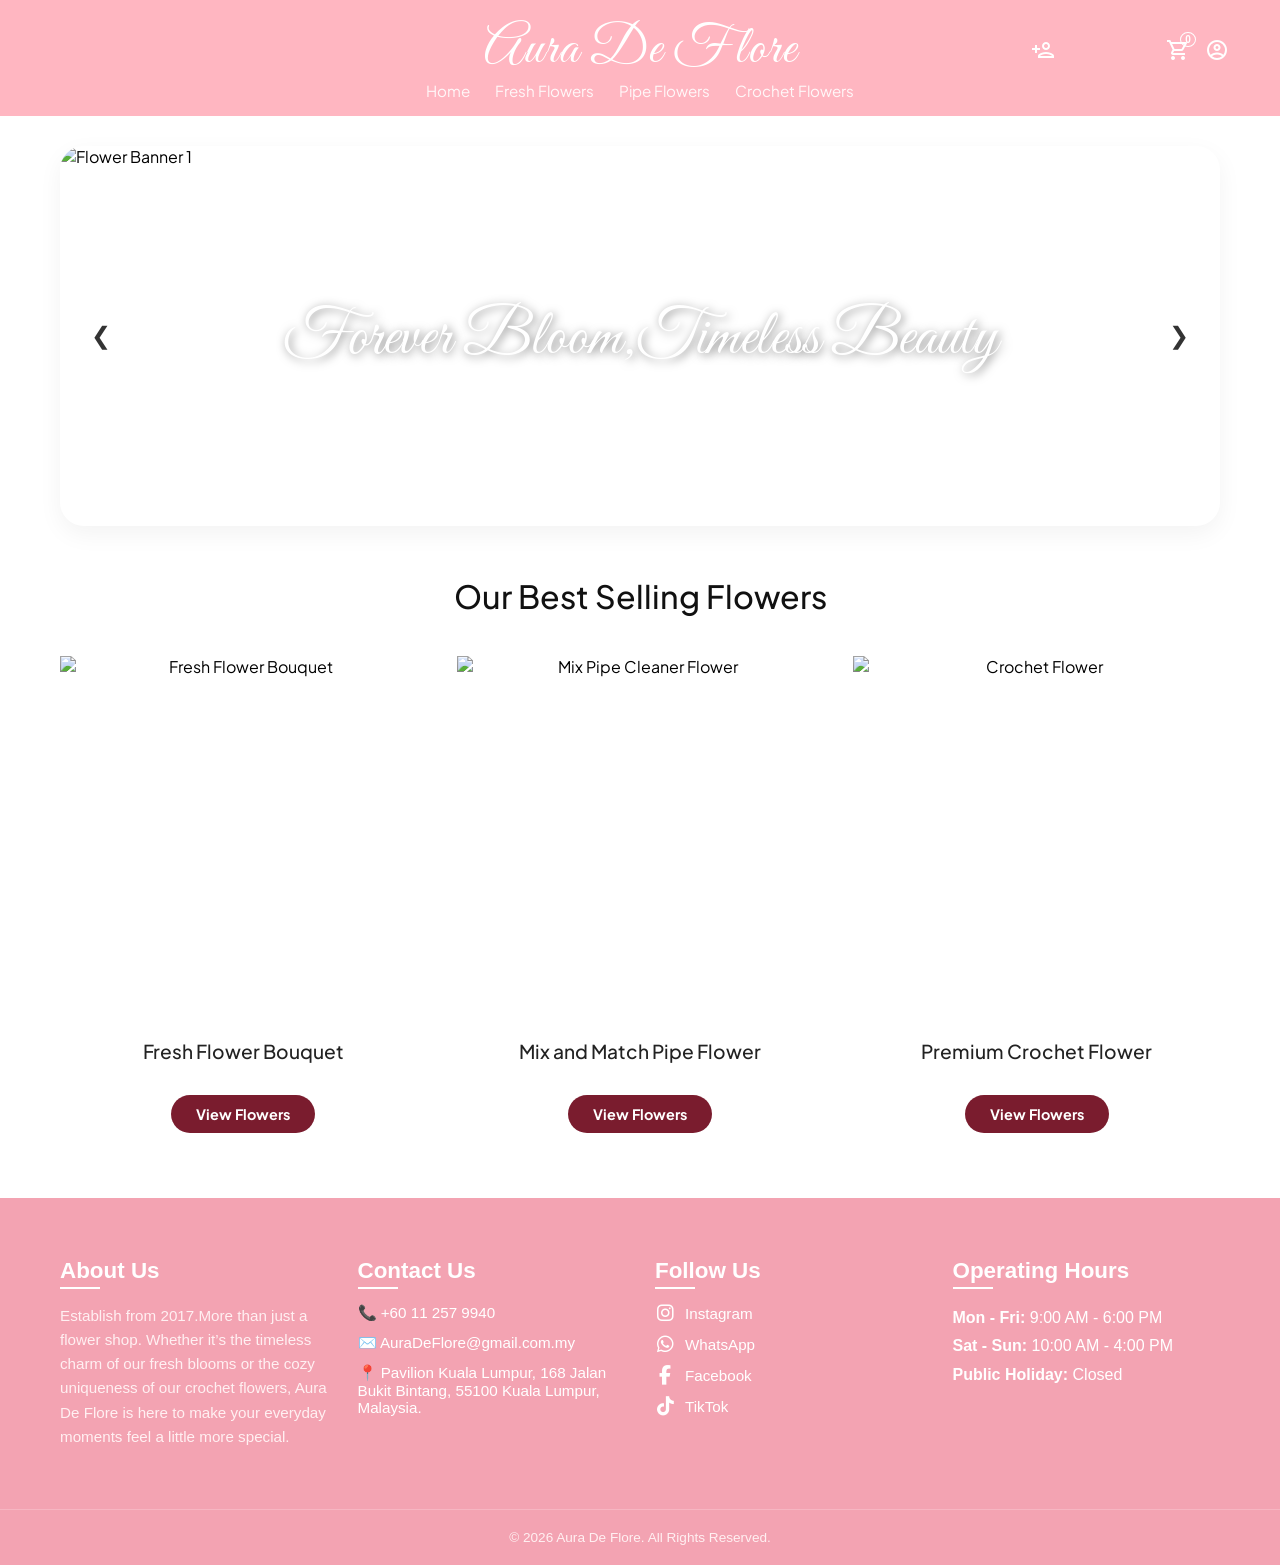
==== index.html @ 22af2b73 "Add files via upload" ====
<!DOCTYPE html>
<html lang="en">
<head>
    <meta charset="UTF-8">
    <meta name="viewport" content="width=device-width, initial-scale=1.0">
    <title>Aura De Flore - Homepage</title>
    
    
    <link href="https://fonts.googleapis.com/icon?family=Material+Icons+Outlined" rel="stylesheet">
    <link href="https://fonts.googleapis.com/css2?family=Plus+Jakarta+Sans:wght@300;400;500;600;700&family=Playfair+Display:wght@700&family=Great+Vibes&display=swap" rel="stylesheet">
    
    <link rel="stylesheet" href="style.css">
    
    
    
    <link rel="stylesheet" href="https://cdnjs.cloudflare.com/ajax/libs/font-awesome/6.4.0/css/all.min.css">

</head>
<body>

    
    <header class="klcg-header">
        
        
        <div class="header-top">
            
    
        <div class="header-top">
            
           
           
        </div>
            <div class="logo-text">Aura De Flore</div>
            
            <div class="header-icons">
                <button class="icon-btn">
                    <span class="material-icons-outlined">person_add_alt</span>
                </button>
                <button class="icon-btn">
                    <span class="material-icons-outlined">shopping_cart</span>
                    <span class="cart-badge">0</span>
                </button>
                <button class="icon-btn">
                    <span class="material-icons-outlined">account_circle</span>
                </button>
            </div>
        </div>

         <nav>
                <ul class="header-nav">
                    <li><a href="Homepage.html" class="nav-link">Home</a></li>
                    <li><a href="Freshflower.html" class="nav-link">Fresh Flowers</a></li>
                    <li><a href="Pipeflower.html" class="nav-link">Pipe Flowers</a></li>
                    <li><a href="Crochetflower.html" class="nav-link">Crochet Flowers</a></li>
                </ul>
            </nav>
        
       
    </header>


    <main class="banner-container">
        <div class="hero-slider">
            
            
            <div class="slider-wrapper">
                
                <div class="slide-item">
                    <img src="flowers.jpeg" alt="Flower Banner 1">
                </div>
    
                <div class="slide-item">
                    <img src="Pipe%20Cleaner%20Daisy%20Bouquet%20%F0%9F%8C%BC%F0%9F%A4%8D.jpeg" alt="Flower Banner 2">
                </div>
                
                <div class="slide-item">
                    <img src="crochet.jpeg" alt="Flower Banner 3">
                </div>
            </div>

            
            <button class="slider-btn prev-btn">&#10094;</button>
            <button class="slider-btn next-btn">&#10095;</button>

        </div>
        
    
<div class="slider-container">
    
    
    <div class="slider-overlay">
        <h2>Forever Bloom,Timeless Beauty</h2>
    </div>

    <div class="slider-slide">
    </div>
    
</div>
       
    </main>
    
    <section class="products-section">
        
        <h2 class="section-title">Our Best Selling Flowers</h2>

        <div class="products-grid">
            
            <!-- KAD 1: Fresh Flower Bouquet -->
<a href="Freshflower.html" class="product-card-link">
    <div class="product-card">
        <div class="product-image-box">
            <img src="tulip.jpeg" alt="Fresh Flower Bouquet">
        </div>
        <h3 class="product-title">Fresh Flower Bouquet</h3>
        <!-- Ini bukan tag <a> lagi, ini tag <span> yang menyamar jadi button maroon -->
        <span class="btn-maroon-fake">View Flowers</span>
    </div>
</a>

<!-- KAD 2: Mix and Match Pipe Cleaner -->
<a href="Pipeflower.html" class="product-card-link">
    <div class="product-card">
        <div class="product-image-box">
            <img src="pipe%20cleaner.jpeg" alt="Mix Pipe Cleaner Flower">
        </div>
        <h3 class="product-title">Mix and Match Pipe Flower</h3>
        <span class="btn-maroon-fake">View Flowers</span>
    </div>
</a>

<!-- KAD 3: Premium Crochet Flower -->
<a href="crochetflower.html" class="product-card-link">
    <div class="product-card">
        <div class="product-image-box">
            <img src="crochet.jpeg" alt="Crochet Flower">
        </div>
        <h3 class="product-title">Premium Crochet Flower</h3>
        <span class="btn-maroon-fake">View Flowers</span>
    </div>
</a>
        </div>
    </section>
    
    <script src="script.js"></script>
    
   
    
    <footer class="main-footer">
    <div class="footer-container">
        
        <div class="footer-column about-col">
            <h3>About Us</h3>
            <p>Establish from 2017.More than just a flower shop. Whether it’s the timeless charm of our fresh blooms or the cozy uniqueness of our crochet flowers, Aura De Flore is here to make your everyday moments feel a little more special.</p>
        </div>

        <div class="footer-column contact-col">
            <h3>Contact Us</h3>
            <p class="contact-item">📞 +60 11 257 9940</p>
            <p class="contact-item">✉️ AuraDeFlore@gmail.com.my</p>
            <p class="contact-item">📍 Pavilion Kuala Lumpur, 168 Jalan Bukit Bintang,
55100 Kuala Lumpur, Malaysia.</p>
        </div>

        <div class="footer-column social-col">
            <h3>Follow Us</h3>
           <div class="social-icons">
    <a href="https://instagram.com" target="_blank" class="social-btn">
        <i class="fab fa-instagram"></i> <span>Instagram</span>
    </a>
    <a href="https://wa.me/60123456789" target="_blank" class="social-btn">
        <i class="fab fa-whatsapp"></i> <span>WhatsApp</span>
    </a>
    <a href="https://facebook.com" target="_blank" class="social-btn">
        <i class="fab fa-facebook-f"></i> <span>Facebook</span>
    </a>
    <a href="https://tiktok.com" target="_blank" class="social-btn">
        <i class="fab fa-tiktok"></i> <span>TikTok</span>
    </a>
</div>
        </div>

        
       

<div class="footer-column hours-col">
    <h3>Operating Hours</h3>
    <ul style="list-style: none; padding: 0; margin: 0; color: white; line-height: 1.8;">
        <li><span style="font-weight: bold;">Mon - Fri:</span> 9:00 AM - 6:00 PM</li>
        <li><span style="font-weight: bold;">Sat - Sun:</span> 10:00 AM - 4:00 PM</li>
        <li><span style="font-weight: bold;">Public Holiday:</span> Closed</li>
    </ul>
</div>
    </div>

    <div class="footer-bottom">
        <p>&copy; 2026 Aura De Flore. All Rights Reserved.</p>
    </div>
</footer>
</body>
</html>
---- style.css ----
* {
    margin: 0;
    padding: 0;
    box-sizing: border-box;
}

body {
    font-family: 'Plus Jakarta Sans', sans-serif;
    background-color: #ffffff;
}


.klcg-header {
    background-color: lightpink; 
    color: #ffffff;
    padding: 20px 4% 15px 4%;
    width: 100%;
}


.header-top {
    display: flex;
    justify-content: space-between; 
    align-items: center;         
    position: relative;
    width: 100%;
    padding: 15px 4%;               
    box-sizing: border-box;
    
}

.menu-btn-left {
    
    position:static;
    background: none;
    border: none;
    color: #ffffff;         
    cursor: pointer;
    display: flex;
    align-items: center;
    z-index: 20;
    flex: 1;                        
    justify-content: flex-start;    
}



.logo-text {
    font-family: 'Great Vibes', cursive; 
    font-size: 3.4rem; 
    font-weight: normal;
    letter-spacing: 1px;
    text-align:center;
    
    
    position: absolute;
    left: 50%;
    top: 50%;
    transform: translate(-50%, -50%); 
    
    width: auto;
    white-space: nowrap;            
    z-index: 10;
    
}

.header-icons {
    position: absolute;
    right: 0;
    display: flex;
    gap: 15px;
    align-items: center;
    justify-content: flex-end;
}

.icon-btn {
    background: none;
    border: none;
    color: #ffffff;
    cursor: pointer;
    position: relative;
    display: flex;
    align-items: center;
    justify-content: center;
}

.cart-badge {
    position: absolute;
    top: -6px;
    right: -6px;
    background-color: transparent;
    border: 1px solid #ffffff;
    color: #ffffff;
    font-size: 10px;
    padding: 1px 4px;
    border-radius: 50%;
    font-weight: 600;
}

.header-nav {
    display: flex;
    justify-content: center;
    gap: 25px;
    list-style: none;
}

.nav-link {
    color: #ffffff;
    text-decoration: none;
    font-size: 0.95rem;
    font-weight: 400;
    opacity: 0.9;
    transition: opacity 0.2s;
}

.nav-link:hover {
    opacity: 1;
    text-decoration: underline;
}


.banner-container {
    max-width: 1200px;
    margin: 30px auto;
    padding: 0 20px;
}


.hero-slider {
    width: 100%;
    position: relative;
    border-radius: 24px; 
    overflow: hidden;    
    box-shadow: 0 8px 24px rgba(0,0,0,0.05);
}

.slider-wrapper {
    display: flex;
    width: 100%;
    transition: transform 0.5s ease-in-out; 
}

.slide-item {
    min-width: 100%; 
    box-sizing: border-box;
}

.slide-item img {
    width: 100%;
    height: 380px;     
    object-fit: cover; 
    display: block;
}

/* Style Butang Kiri & Kanan */
.slider-btn {
    position: absolute;
    top: 50%;
    transform: translateY(-50%);
    background: rgba(255, 255, 255, 0.6);
    color: #333;
    border: none;
    font-size: 1.5rem;
    padding: 12px 16px;
    cursor: pointer;
    border-radius: 50%;
    transition: background 0.2s;
    z-index: 10;
}

.slider-btn:hover {
    background: rgba(255, 255, 255, 0.9);
}

.prev-btn { left: 15px; }
.next-btn { right: 15px; }


@media (max-width: 768px) {
    .slide-item img { height: 220px; }
    .slider-btn { padding: 8px 12px; font-size: 1rem; }
}

@media (max-width: 768px) {
    .logo-text {
        font-size: 1.8rem;
    }
    .header-nav {
        gap: 12px;
        flex-wrap: wrap;
    }
    .nav-link {
        font-size: 0.85rem;
    }
    .hero-banner-box img {
        height: 250px; 
    }
}


.products-section {
    max-width: 1200px;
    margin: 50px auto;
    padding: 0 20px;
}

.section-title {
    text-align: center;
    font-size: 2rem;
    font-weight: 500;
    margin-bottom: 40px;
    color: #111111;
}


.products-grid {
    display: grid;
    grid-template-columns: repeat(3, 1fr); 
    gap: 30px; 
}

.product-card {
    display: flex;
    flex-direction: column;
}

.product-image-box {
    width: 100%;
    aspect-ratio: 1 / 1; 
    overflow: hidden;
    margin-bottom: 15px;
}

.product-image-box img {
    width: 100%;
    height: 100%;
    object-fit: cover;
    display: block;
    transition: transform 0.3s ease;
}

.product-card:hover .product-image-box img {
    transform: scale(1.03);
}

.product-title {
    font-size: 1.2rem;
    font-weight: 500;
    line-height: 1.4;
    margin-bottom: 15px;
    color: #222222;
}

.product-price {
    font-size: 1.1rem;
    font-weight: 400;
    color: #666666;
    margin-bottom: 8px;
}

.product-rating {
    display: flex;
    align-items: center;
    gap: 8px;
    font-size: 0.85rem;
}

.rating-emoji {
    letter-spacing: -2px;
}

.rating-count {
    color: #666666;
}


@media (max-width: 768px) {
    .products-grid { grid-template-columns: 1fr; }
}



.slider-container {
    position: relative; 
}

.slider-overlay {
    position: absolute;
    top: 40%;
    left: 50%;
    transform: translate(-50%, -284%); 
    
    width: 80%; 
    text-align: center;
    z-index: 10; 
    pointer-events: none; 
}


.slider-overlay h2 {
    font-family: 'Great Vibes', cursive; 
    font-size: 4rem; 
    color: #ffffff !important; 
    font-weight: normal;
    text-shadow: 2px 2px 10px rgba(0, 0, 0, 0.5); 
}



.main-footer {
    background-color: #f3a3b2; 
    color: #ffffff;
    padding: 40px 0 20px 0;
    font-family: 'Poppins', sans-serif;
    margin-top: 50px; 
    width: 100%;
}


.footer-container {
    display: flex;
    justify-content: space-between;
    max-width: 1200px;
    margin: 0 auto;
    padding: 0 5%;
    flex-wrap: wrap; 
    gap: 30px;
}


.footer-column {
    flex: 1;
    min-width: 250px; 
}

.footer-column h3 {
    font-size: 1.4rem;
    margin-bottom: 20px;
    position: relative;
    font-weight: 600;
}


.footer-column h3::after {
    content: '';
    position: absolute;
    left: 0;
    bottom: -5px;
    width: 40px;
    height: 2px;
    background-color: #ffffff;
}


.about-col p {
    font-size: 0.95rem;
    line-height: 1.6;
    color: #fff0f2; 
}


.contact-item {
    margin-bottom: 12px;
    font-size: 0.95rem;
}


.social-icons {
    display: flex;
    flex-direction: column; 
    gap: 12px;
}

.social-btn {
    color: #ffffff;
    text-decoration: none;
    font-size: 0.95rem;
    display: flex;
    align-items: center;
    gap: 10px;
    transition: all 0.3s ease;
}


.social-btn:hover {
    transform: translateX(5px);
    color: #fff0f2;
    opacity: 0.8;
}


.footer-bottom {
    text-align: center;
    border-top: 1px solid rgba(255, 255, 255, 0.2);
    margin-top: 40px;
    padding-top: 20px;
    font-size: 0.85rem;
    color: #fff0f2;
}
.social-btn i {
    font-size: 1.2rem; 
    width: 20px;       
    text-align: center;
}


a.product-link, 
a.product-link:visited {
    text-decoration: none !important;
    border-bottom: none !important;
    color: #333333 !important; 
}


a.product-link:active {
    text-decoration: none !important;
    border-bottom: none !important;
    color: #333333 !important;
}


a.product-link:hover {
    text-decoration: none !important;
    border-bottom: none !important;
}

/* Buang garisan bawah and kekalkan warna tulisan asal untuk link satu kotak */
.product-card-link {
    text-decoration: none !important;
    color: inherit !important;
    display: block;
}

/* Kotak kad produk bagi center */
.product-card {
    display: flex !important;
    flex-direction: column !important;
    align-items: center !important;
    text-align: center !important;
    padding-bottom: 15px;
}

/* Rupa butang maroon palsu yang nampak tulen */
.btn-maroon-fake {
    display: inline-block !important;
    background-color: #7A1C2E !important;
    color: white !important;
    padding: 10px 25px !important;
    margin-top: 15px !important;
    font-size: 0.9rem !important;
    font-weight: bold !important;
    border-radius: 25px !important;
    width: fit-content !important;
    transition: all 0.3s ease !important;
}

/* Kesan hover bila customer sentuh kotak kad */
.product-card-link:hover .btn-maroon-fake {
    background-color: #5C1321 !important;
    transform: scale(1.05) !important;
}

/* Crochet-specific styles (restored) */
.crochet-hero {
    max-width: 1200px;
    margin: 50px auto;
    padding: 60px 20px;
    text-align: center;
    background: linear-gradient(135deg, #fff5f9 0%, #ffe8f0 100%);
    border-radius: 28px;
    box-shadow: 0 16px 40px rgba(212, 91, 136, 0.1);
}

.hero-badge {
    display: inline-block;
    background-color: #ffd5e5;
    color: #b93968;
    padding: 10px 18px;
    border-radius: 999px;
    font-weight: 700;
    margin-bottom: 18px;
    font-size: 0.9rem;
}

.hero-title {
    font-family: 'Playfair Display', serif;
    font-size: 3rem;
    color: #3f1d37;
    margin-bottom: 18px;
    line-height: 1.1;
}

.hero-description {
    font-size: 1.1rem;
    color: #5f485a;
    max-width: 600px;
    margin: 0 auto;
    line-height: 1.8;
}

/* Pastikan class container footer kau ada flex biar dia bahagi 4 column rata */
.footer-container {
    display: flex;
    justify-content: space-between;
    align-items: flex-start;
    flex-wrap: wrap; /* Supaya kalau skrin kecik/tablet, dia auto turun bawah tak pecah */
    gap: 20px;
}

/* --- PAKSA FOOTER JADI 4 COLUMN SEBARIS --- */
footer .footer-container {
    display: flex !important;
    flex-direction: row !important;
    justify-content: space-between !important;
    align-items: flex-start !important;
    flex-wrap: wrap !important; /* Biar kalau skrin kecik dia auto adjust */
    gap: 30px !important;
    max-width: 1200px;
    margin: 0 auto;
    padding: 20px;
}

/* Set lebar setiap column biar saiz dia ngam-ngam belaka */
.footer-section {
    flex: 1 1 0 px !important;
    min-width: 200px !important; /* Jaga saiz minimum biar tak himpit */
    margin-bottom: 20px;
    box-sizing: border-box;
}

/* Hilangkan dot/bullet list dekat operating hours */
.footer-section.hours ul {
    list-style: none !important;
    padding: 0 !important;
    margin: 0 !important;
    line-height: 1.8;
    color: white;
}
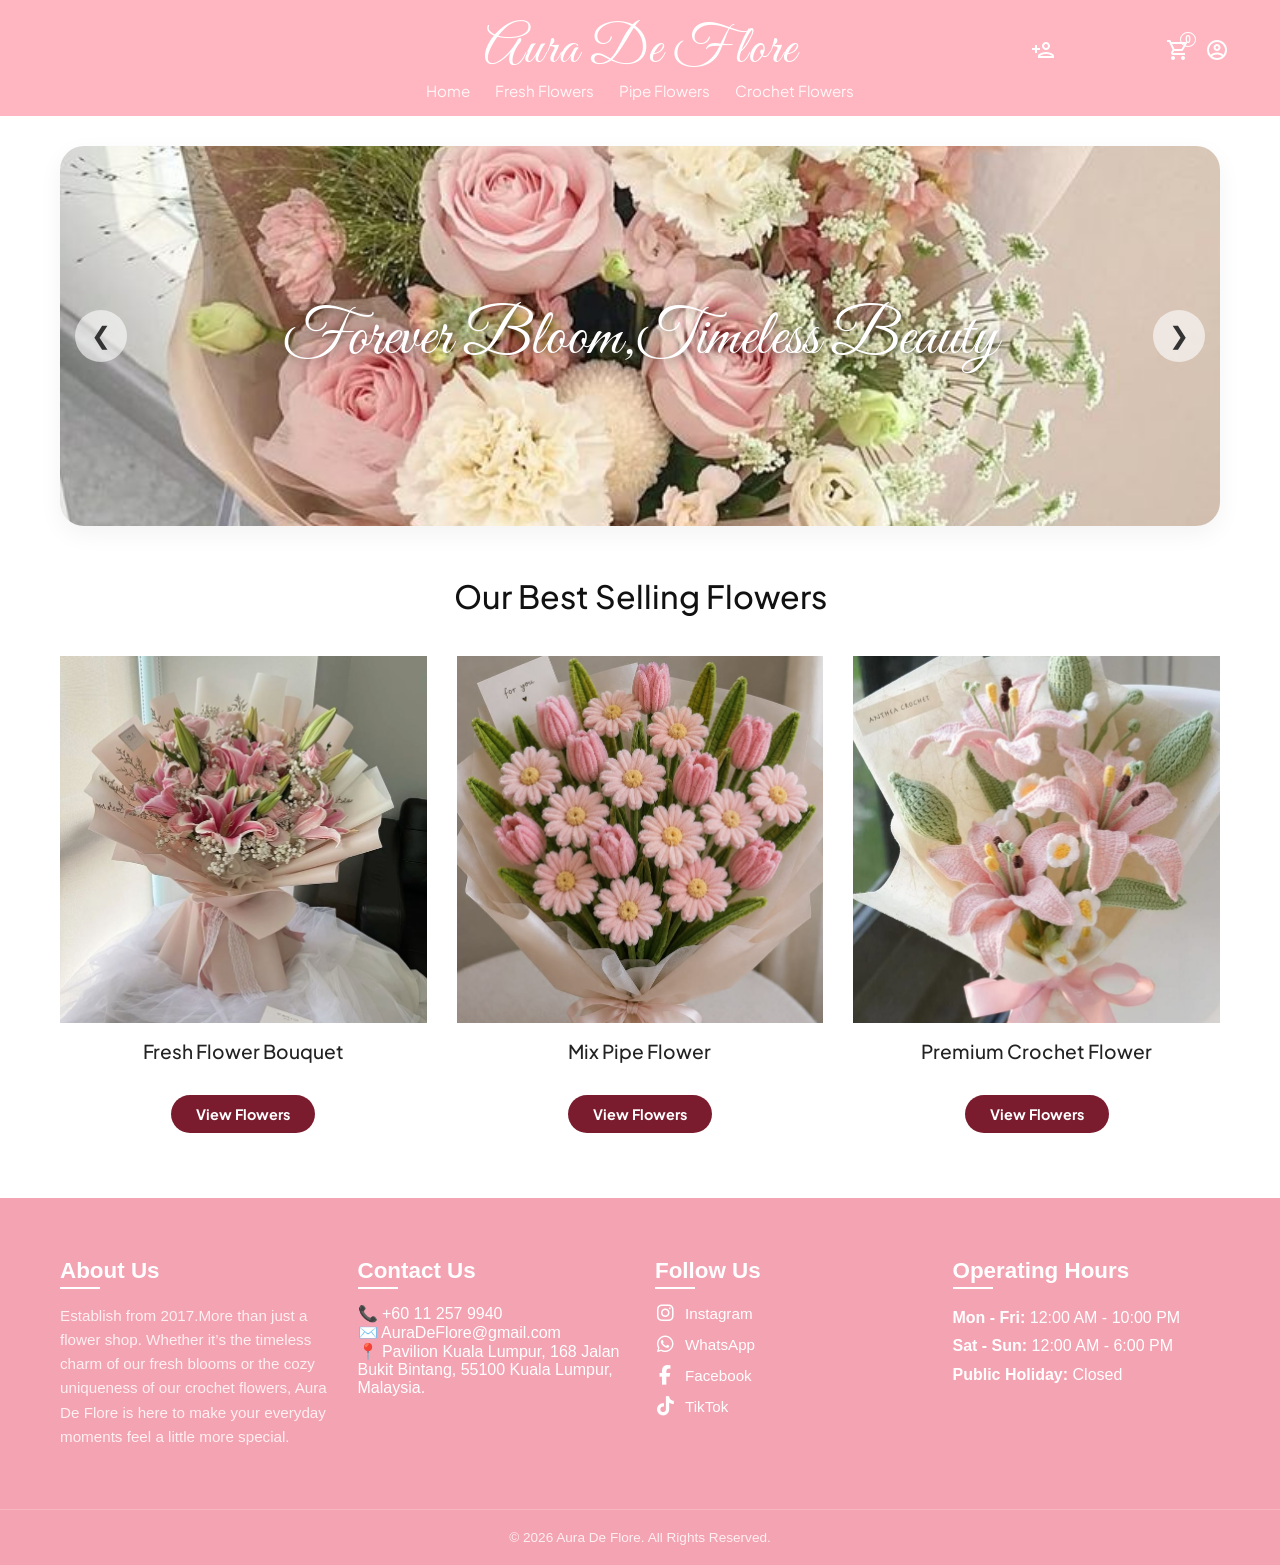
==== commit 3936cdd2: "Add files via upload" ====
--- a/index.html
+++ b/index.html
@@ -9,7 +9,9 @@
     <link href="https://fonts.googleapis.com/icon?family=Material+Icons+Outlined" rel="stylesheet">
     <link href="https://fonts.googleapis.com/css2?family=Plus+Jakarta+Sans:wght@300;400;500;600;700&family=Playfair+Display:wght@700&family=Great+Vibes&display=swap" rel="stylesheet">
     
-    <link rel="stylesheet" href="style.css">
+    <link rel="stylesheet" href="../css/style.css">
+    
+    <link rel="icon" type="image/png" href="../flower image/icon.jpeg">
     
     
     
@@ -33,14 +35,14 @@
             <div class="logo-text">Aura De Flore</div>
             
             <div class="header-icons">
-                <button class="icon-btn">
+                <button class="icon-btn" onclick="openRegister()">
                     <span class="material-icons-outlined">person_add_alt</span>
                 </button>
-                <button class="icon-btn">
+                <button class="icon-btn" onclick="openCart()">
                     <span class="material-icons-outlined">shopping_cart</span>
                     <span class="cart-badge">0</span>
                 </button>
-                <button class="icon-btn">
+                <button class="icon-btn" onclick="openLogin()">
                     <span class="material-icons-outlined">account_circle</span>
                 </button>
             </div>
@@ -48,7 +50,7 @@
 
          <nav>
                 <ul class="header-nav">
-                    <li><a href="Homepage.html" class="nav-link">Home</a></li>
+                    <li><a href="index.html" class="nav-link">Home</a></li>
                     <li><a href="Freshflower.html" class="nav-link">Fresh Flowers</a></li>
                     <li><a href="Pipeflower.html" class="nav-link">Pipe Flowers</a></li>
                     <li><a href="Crochetflower.html" class="nav-link">Crochet Flowers</a></li>
@@ -66,15 +68,15 @@
             <div class="slider-wrapper">
                 
                 <div class="slide-item">
-                    <img src="flowers.jpeg" alt="Flower Banner 1">
+                    <img src="../flower image/flowers.jpeg" alt="Flower Banner 1">
                 </div>
     
                 <div class="slide-item">
-                    <img src="Pipe%20Cleaner%20Daisy%20Bouquet%20%F0%9F%8C%BC%F0%9F%A4%8D.jpeg" alt="Flower Banner 2">
+                    <img src="../flower%20image/Pipe%20Cleaner%20Daisy%20Bouquet%20%F0%9F%8C%BC%F0%9F%A4%8D.jpeg" alt="Flower Banner 2">
                 </div>
                 
                 <div class="slide-item">
-                    <img src="crochet.jpeg" alt="Flower Banner 3">
+                    <img src="../flower image/crochet banner.jpeg" alt="Flower Banner 3">
                 </div>
             </div>
 
@@ -84,6 +86,11 @@
 
         </div>
         
+      
+   
+
+
+        
     
 <div class="slider-container">
     
@@ -105,34 +112,34 @@
 
         <div class="products-grid">
             
-            <!-- KAD 1: Fresh Flower Bouquet -->
+            
 <a href="Freshflower.html" class="product-card-link">
     <div class="product-card">
         <div class="product-image-box">
-            <img src="tulip.jpeg" alt="Fresh Flower Bouquet">
+            <img src="../flower image/tulip.jpeg" alt="Fresh Flower Bouquet">
         </div>
         <h3 class="product-title">Fresh Flower Bouquet</h3>
-        <!-- Ini bukan tag <a> lagi, ini tag <span> yang menyamar jadi button maroon -->
+        
         <span class="btn-maroon-fake">View Flowers</span>
     </div>
 </a>
 
-<!-- KAD 2: Mix and Match Pipe Cleaner -->
+
 <a href="Pipeflower.html" class="product-card-link">
     <div class="product-card">
         <div class="product-image-box">
-            <img src="pipe%20cleaner.jpeg" alt="Mix Pipe Cleaner Flower">
-        </div>
-        <h3 class="product-title">Mix and Match Pipe Flower</h3>
+            <img src="../flower image/pipe cleaner.jpeg" alt="Mix Pipe Cleaner Flower">
+        </div>
+        <h3 class="product-title">Mix Pipe Flower</h3>
         <span class="btn-maroon-fake">View Flowers</span>
     </div>
 </a>
 
-<!-- KAD 3: Premium Crochet Flower -->
+
 <a href="crochetflower.html" class="product-card-link">
     <div class="product-card">
         <div class="product-image-box">
-            <img src="crochet.jpeg" alt="Crochet Flower">
+            <img src="../flower image/crochet.jpeg" alt="Crochet Flower">
         </div>
         <h3 class="product-title">Premium Crochet Flower</h3>
         <span class="btn-maroon-fake">View Flowers</span>
@@ -141,7 +148,7 @@
         </div>
     </section>
     
-    <script src="script.js"></script>
+    <script src="../js/script.js"></script>
     
    
     
@@ -152,21 +159,28 @@
             <h3>About Us</h3>
             <p>Establish from 2017.More than just a flower shop. Whether it’s the timeless charm of our fresh blooms or the cozy uniqueness of our crochet flowers, Aura De Flore is here to make your everyday moments feel a little more special.</p>
         </div>
+        
 
         <div class="footer-column contact-col">
             <h3>Contact Us</h3>
-            <p class="contact-item">📞 +60 11 257 9940</p>
-            <p class="contact-item">✉️ AuraDeFlore@gmail.com.my</p>
-            <p class="contact-item">📍 Pavilion Kuala Lumpur, 168 Jalan Bukit Bintang,
-55100 Kuala Lumpur, Malaysia.</p>
-        </div>
+            
+            <p><a href="https://wa.me/60112579940" target="_blank">📞 +60 11 257 9940</a></p>
+            <p><a href="mailto:AuraDeFlore@gmail.com">✉️ AuraDeFlore@gmail.com</a></p>
+            <p>
+        <a href="https://www.google.com/maps/search/?api=1&query=Pavilion+Kuala+Lumpur+168+Jalan+Bukit+Bintang+55100+Kuala+Lumpur" target="_blank" class="footer-maps-link">
+         📍 Pavilion Kuala Lumpur, 168 Jalan Bukit Bintang, 55100 Kuala Lumpur, Malaysia.
+        </a>
+    </p>
+        </div>
+        
 
         <div class="footer-column social-col">
             <h3>Follow Us</h3>
-           <div class="social-icons">
-    <a href="https://instagram.com" target="_blank" class="social-btn">
-        <i class="fab fa-instagram"></i> <span>Instagram</span>
-    </a>
+            <div class="social-icons">
+        <a href="https://instagram.com" target="_blank" class="social-btn">
+            <i class="fab fa-instagram"></i> <span>Instagram</span>
+        </a>
+                
     <a href="https://wa.me/60123456789" target="_blank" class="social-btn">
         <i class="fab fa-whatsapp"></i> <span>WhatsApp</span>
     </a>
@@ -185,17 +199,133 @@
 <div class="footer-column hours-col">
     <h3>Operating Hours</h3>
     <ul style="list-style: none; padding: 0; margin: 0; color: white; line-height: 1.8;">
-        <li><span style="font-weight: bold;">Mon - Fri:</span> 9:00 AM - 6:00 PM</li>
-        <li><span style="font-weight: bold;">Sat - Sun:</span> 10:00 AM - 4:00 PM</li>
+        <li><span style="font-weight: bold;">Mon - Fri:</span> 12:00 AM - 10:00 PM</li>
+        <li><span style="font-weight: bold;">Sat - Sun:</span> 12:00 AM - 6:00 PM</li>
         <li><span style="font-weight: bold;">Public Holiday:</span> Closed</li>
     </ul>
 </div>
     </div>
 
+        
     <div class="footer-bottom">
         <p>&copy; 2026 Aura De Flore. All Rights Reserved.</p>
     </div>
 </footer>
+    
+    
+<div id="registerModal" class="cart-modal">
+    <div class="cart-modal-content">
+        <span class="close-modal" onclick="closeRegister()">&times;</span>
+        <h2 style="color: #7A1C2E; text-align: center; margin-bottom: 20px;">Join Aura Membership</h2>
+        <form  class="order-form-style" onsubmit="submitRegister(event)">
+            <label>Full Name:</label>
+            <input type="text" placeholder="Enter your name" required>
+            
+            <label>Email Address:</label>
+            <input type="email" placeholder="example@gmail.com" required>
+            
+            <label>Create Password:</label>
+            <input type="password" placeholder="Min 6 characters" required>
+            
+            <button type="submit" class="submit-order-btn">Sign Up</button>
+        </form>
+    </div>
+</div>
+
+
+<div id="loginModal" class="cart-modal">
+    <div class="cart-modal-content">
+        <span class="close-modal" onclick="closeLogin()">&times;</span>
+        <h2 style="color: #7A1C2E; text-align: center; margin-bottom: 20px;">Customer Login</h2>
+        <form class="order-form-style" onsubmit="submitLogin(event)">
+            <label>Email Address:</label>
+            <input type="email" placeholder="Enter your email" required>
+            
+            <label>Password:</label>
+            <input type="password" placeholder="Enter your password" required>
+            
+            <button type="submit" class="submit-order-btn">Login</button>
+        </form>
+    </div>
+</div>
+    
+<div id="cartModal" class="cart-modal">
+    <div class="cart-modal-content">
+        <span class="close-modal" onclick="closeCart()">&times;</span>
+        
+        <h2 style="color: #7A1C2E; text-align: center; margin-bottom: 20px;">Order Form</h2>
+        
+        <form id="orderForm" onsubmit="submitOrder(event)">
+            <label>Name:</label>
+            <input type="text" placeholder="Enter your name" required>
+
+            <label>Phone Number:</label>
+            <input type="tel" placeholder="e.g. 0123456789" required>
+
+            <label>Delivery Address:</label>
+            <textarea placeholder="Enter your full address" rows="3" required></textarea>
+
+            <label>Type of Flower:</label>
+            <select required>
+                <option value="" disabled selected>Select flower category</option>
+                <option value="Fresh Flowers">Fresh Flowers</option>
+                <option value="Pipe Cleaner Flowers">Pipe Cleaner Flowers</option>
+                <option value="Crochet Flowers">Crochet Flowers</option>
+            </select>
+
+            
+            <label>Bouquet Choice:</label>
+            <select required>
+                <option value="" disabled selected>Select your bouquet</option>
+                
+                <optgroup label="🌸 Fresh Flower Series">
+                    <option value="Pink Lilies">Pink Lilies</option>
+                    <option value="Roses and Spray roses">Roses and Spray roses</option>
+                    <option value="Lilac Dream">Lilac Dream</option>
+                    <option value="Cotton Candy Bouquet">Cotton Candy Bouquet</option>
+                    <option value="Sunflower">Sunflower</option>
+                    <option value="Daisy">Daisy</option>
+                    <option value="Red roses">Red roses</option>
+                    <option value="Pink Gracious">Pink Gracious</option>
+                    <option value="Tulips Bouquet">Tulips Bouquet</option>
+                </optgroup>
+                
+                <optgroup label="✨ Pipe Cleaner Series">
+                    <option value="Charming Blossom">Charming Blossom</option>
+                    <option value="Violet Twilight">Violet Twilight</option>
+                    <option value="Warm Latte">Warm Latte</option>
+                    <option value="Ocean Breeze">ocean Breeze</option>
+                    <option value="Sage Lemonade">Sage Lemonade</option>
+                    <option value="Sunny Sunshine">Sunny Sunshine</option>
+                    <option value="Sweet Royal">sweet Royal</option>
+                    <option value="Pumpkin Daisy">Pumpkin Daisy</option>
+                    <option value="Sweet candy">Sweet Candy</option>
+                </optgroup>
+                
+                <optgroup label="🧶 Crochet Flower Series">
+                    <option value="Sweet Pink Frangipani">Sweet Pink Frangipani</option>
+                    <option value="Berry Sweet Daisy">Berry Sweet Daisy</option>
+                    <option value="Purple Lily Elegance">Purple Lily Elegance</option>
+                    <option value="Dreamy Blue Bell">Dreamy Blue Bell</option>
+                    <option value="crimson sunshine">Crimson sunshine</option>
+                    <option value="Violet Symphony">Violet Symphony</option>
+                    <option value="Pastel Bellflower">Pastel Bellflower</option>
+                    <option value="Morning Rose">Morning Rose</option>
+                    <option value="Eternal red Roses">eternal Red roses</option>
+                    <option value="Pastel Tulip Paradise">Pastel Tulip Paradise</option>
+                    <option value="Bunny Peach Garden">Bunny Peach Garden</option>
+                    <option value="Latte Rose Aesthetic">Latte Rose Aesthetic</option>
+                </optgroup>
+            </select>
+
+            
+            <label>Delivery / Pickup Date:</label>
+            <input type="date" required id="orderDate">
+            <button type="submit" class="submit-order-btn">Submit Order</button>
+        </form>
+    </div>
+</div>
+    
 </body>
 </html>
 
--- a/css/style.css
+++ b/css/style.css
@@ -0,0 +1,809 @@
+
+* {
+    margin: 0;
+    padding: 0;
+    box-sizing: border-box;
+}
+
+body {
+    font-family: 'Plus Jakarta Sans', sans-serif;
+    background-color: #ffffff;
+}
+
+
+.klcg-header {
+    background-color: lightpink; 
+    color: #ffffff;
+    padding: 20px 4% 15px 4%;
+    width: 100%;
+}
+
+
+.header-top {
+    display: flex;
+    justify-content: space-between; 
+    align-items: center;         
+    position: relative;
+    width: 100%;
+    padding: 15px 4%;               
+    box-sizing: border-box;
+    
+}
+
+.menu-btn-left {
+    
+    position:static;
+    background: none;
+    border: none;
+    color: #ffffff;         
+    cursor: pointer;
+    display: flex;
+    align-items: center;
+    z-index: 20;
+    flex: 1;                        
+    justify-content: flex-start;    
+}
+
+
+
+.logo-text {
+    font-family: 'Great Vibes', cursive; 
+    font-size: 3.4rem; 
+    font-weight: normal;
+    letter-spacing: 1px;
+    text-align:center;
+    
+    
+    position: absolute;
+    left: 50%;
+    top: 50%;
+    transform: translate(-50%, -50%); 
+    
+    width: auto;
+    white-space: nowrap;            
+    z-index: 10;
+    
+}
+
+.header-icons {
+    position: absolute;
+    right: 0;
+    display: flex;
+    gap: 15px;
+    align-items: center;
+    justify-content: flex-end;
+}
+
+.icon-btn {
+    background: none;
+    border: none;
+    color: #ffffff;
+    cursor: pointer;
+    position: relative;
+    display: flex;
+    align-items: center;
+    justify-content: center;
+}
+
+.cart-badge {
+    position: absolute;
+    top: -6px;
+    right: -6px;
+    background-color: transparent;
+    border: 1px solid #ffffff;
+    color: #ffffff;
+    font-size: 10px;
+    padding: 1px 4px;
+    border-radius: 50%;
+    font-weight: 600;
+}
+
+.header-nav {
+    display: flex;
+    justify-content: center;
+    gap: 25px;
+    list-style: none;
+}
+
+.nav-link {
+    color: #ffffff;
+    text-decoration: none;
+    font-size: 0.95rem;
+    font-weight: 400;
+    opacity: 0.9;
+    transition: opacity 0.2s;
+}
+
+.nav-link:hover {
+    opacity: 1;
+    text-decoration: underline;
+}
+
+
+.banner-container {
+    max-width: 1200px;
+    margin: 30px auto;
+    padding: 0 20px;
+}
+
+
+.hero-slider {
+    width: 100%;
+    position: relative;
+    border-radius: 24px; 
+    overflow: hidden;    
+    box-shadow: 0 8px 24px rgba(0,0,0,0.05);
+}
+
+.slider-wrapper {
+    display: flex;
+    width: 100%;
+    transition: transform 0.5s ease-in-out; 
+}
+
+.slide-item {
+    min-width: 100%; 
+    box-sizing: border-box;
+}
+
+.slide-item img {
+    width: 100%;
+    height: 380px;     
+    object-fit: cover; 
+    display: block;
+}
+
+/* Style Butang Kiri & Kanan */
+.slider-btn {
+    position: absolute;
+    top: 50%;
+    transform: translateY(-50%);
+    background: rgba(255, 255, 255, 0.6);
+    color: #333;
+    border: none;
+    font-size: 1.5rem;
+    padding: 12px 16px;
+    cursor: pointer;
+    border-radius: 50%;
+    transition: background 0.2s;
+    z-index: 10;
+}
+
+.slider-btn:hover {
+    background: rgba(255, 255, 255, 0.9);
+}
+
+.prev-btn { left: 15px; }
+.next-btn { right: 15px; }
+
+
+@media (max-width: 768px) {
+    .slide-item img { height: 220px; }
+    .slider-btn { padding: 8px 12px; font-size: 1rem; }
+}
+
+@media (max-width: 768px) {
+    .logo-text {
+        font-size: 1.8rem;
+    }
+    .header-nav {
+        gap: 12px;
+        flex-wrap: wrap;
+    }
+    .nav-link {
+        font-size: 0.85rem;
+    }
+    .hero-banner-box img {
+        height: 250px; 
+    }
+}
+
+
+.products-section {
+    max-width: 1200px;
+    margin: 50px auto;
+    padding: 0 20px;
+}
+
+.section-title {
+    text-align: center;
+    font-size: 2rem;
+    font-weight: 500;
+    margin-bottom: 40px;
+    color: #111111;
+}
+
+
+.products-grid {
+    display: grid;
+    grid-template-columns: repeat(3, 1fr); 
+    gap: 30px; 
+}
+
+.product-card {
+    display: flex;
+    flex-direction: column;
+}
+
+.product-image-box {
+    width: 100%;
+    aspect-ratio: 1 / 1; 
+    overflow: hidden;
+    margin-bottom: 15px;
+}
+
+.product-image-box img {
+    width: 100%;
+    height: 100%;
+    object-fit: cover;
+    display: block;
+    transition: transform 0.3s ease;
+}
+
+.product-card:hover .product-image-box img {
+    transform: scale(1.03);
+}
+
+.product-title {
+    font-size: 1.2rem;
+    font-weight: 500;
+    line-height: 1.4;
+    margin-bottom: 15px;
+    color: #222222;
+}
+
+.product-price {
+    font-size: 1.1rem;
+    font-weight: 400;
+    color: #666666;
+    margin-bottom: 8px;
+}
+
+.product-rating {
+    display: flex;
+    align-items: center;
+    gap: 8px;
+    font-size: 0.85rem;
+}
+
+.rating-emoji {
+    letter-spacing: -2px;
+}
+
+.rating-count {
+    color: #666666;
+}
+
+
+@media (max-width: 768px) {
+    .products-grid { grid-template-columns: 1fr; }
+}
+
+
+
+.slider-container {
+    position: relative; 
+}
+
+.slider-overlay {
+    position: absolute;
+    top: 40%;
+    left: 50%;
+    transform: translate(-50%, -284%); 
+    
+    width: 80%; 
+    text-align: center;
+    z-index: 10; 
+    pointer-events: none; 
+}
+
+
+.slider-overlay h2 {
+    font-family: 'Great Vibes', cursive; 
+    font-size: 4rem; 
+    color: #ffffff !important; 
+    font-weight: normal;
+    text-shadow: 2px 2px 10px rgba(0, 0, 0, 0.5); 
+}
+
+
+
+.main-footer {
+    background-color: #f3a3b2; 
+    color: #ffffff;
+    padding: 40px 0 20px 0;
+    font-family: 'Poppins', sans-serif;
+    margin-top: 50px; 
+    width: 100%;
+}
+
+
+.footer-container {
+    display: flex;
+    justify-content: space-between;
+    max-width: 1200px;
+    margin: 0 auto;
+    padding: 0 5%;
+    flex-wrap: wrap; 
+    gap: 30px;
+}
+
+
+.footer-column {
+    flex: 1;
+    min-width: 250px; 
+}
+
+.footer-column h3 {
+    font-size: 1.4rem;
+    margin-bottom: 20px;
+    position: relative;
+    font-weight: 600;
+}
+
+
+.footer-column h3::after {
+    content: '';
+    position: absolute;
+    left: 0;
+    bottom: -5px;
+    width: 40px;
+    height: 2px;
+    background-color: #ffffff;
+}
+
+
+.about-col p {
+    font-size: 0.95rem;
+    line-height: 1.6;
+    color: #fff0f2; 
+}
+
+
+.contact-item {
+    margin-bottom: 12px;
+    font-size: 0.95rem;
+}
+
+
+.social-icons {
+    display: flex;
+    flex-direction: column; 
+    gap: 12px;
+}
+
+a {
+    color: white; 
+    text-decoration: none; 
+}
+
+
+a:hover {
+    text-decoration: underline; 
+}
+
+.social-btn {
+    color: #ffffff;
+    text-decoration: none;
+    font-size: 0.95rem;
+    display: flex;
+    align-items: center;
+    gap: 10px;
+    transition: all 0.3s ease;
+}
+
+
+.social-btn:hover {
+    transform: translateX(5px);
+    color: #fff0f2;
+    opacity: 0.8;
+}
+
+
+.footer-bottom {
+    text-align: center;
+    border-top: 1px solid rgba(255, 255, 255, 0.2);
+    margin-top: 40px;
+    padding-top: 20px;
+    font-size: 0.85rem;
+    color: #fff0f2;
+}
+.social-btn i {
+    font-size: 1.2rem; 
+    width: 20px;       
+    text-align: center;
+}
+
+
+a.product-link, 
+a.product-link:visited {
+    text-decoration: none !important;
+    border-bottom: none !important;
+    color: #333333 !important; 
+}
+
+
+a.product-link:active {
+    text-decoration: none !important;
+    border-bottom: none !important;
+    color: #333333 !important;
+}
+
+
+a.product-link:hover {
+    text-decoration: none !important;
+    border-bottom: none !important;
+}
+
+
+.product-card-link {
+    text-decoration: none !important;
+    color: inherit !important;
+    display: block;
+}
+
+
+.product-card {
+    display: flex !important;
+    flex-direction: column !important;
+    align-items: center !important;
+    text-align: center !important;
+    padding-bottom: 15px;
+}
+
+
+.btn-maroon-fake {
+    display: inline-block !important;
+    background-color: #7A1C2E !important;
+    color: white !important;
+    padding: 10px 25px !important;
+    margin-top: 15px !important;
+    font-size: 0.9rem !important;
+    font-weight: bold !important;
+    border-radius: 25px !important;
+    width: fit-content !important;
+    transition: all 0.3s ease !important;
+}
+
+/* Kesan hover bila customer sentuh kotak kad */
+.product-card-link:hover .btn-maroon-fake {
+    background-color: #5C1321 !important;
+    transform: scale(1.05) !important;
+}
+
+/* Crochet-specific styles (restored) */
+.crochet-hero {
+    max-width: 1200px;
+    margin: 50px auto;
+    padding: 60px 20px;
+    text-align: center;
+    background: linear-gradient(135deg, #fff5f9 0%, #ffe8f0 100%);
+    border-radius: 28px;
+    box-shadow: 0 16px 40px rgba(212, 91, 136, 0.1);
+}
+
+.hero-badge {
+    display: inline-block;
+    background-color: #ffd5e5;
+    color: #b93968;
+    padding: 10px 18px;
+    border-radius: 999px;
+    font-weight: 700;
+    margin-bottom: 18px;
+    font-size: 0.9rem;
+}
+
+.hero-title {
+    font-family: 'Playfair Display', serif;
+    font-size: 3rem;
+    color: #3f1d37;
+    margin-bottom: 18px;
+    line-height: 1.1;
+}
+
+.hero-description {
+    font-size: 1.1rem;
+    color: #5f485a;
+    max-width: 600px;
+    margin: 0 auto;
+    line-height: 1.8;
+}
+
+
+.footer-container {
+    display: flex;
+    justify-content: space-between;
+    align-items: flex-start;
+    flex-wrap: wrap; 
+    gap: 20px;
+}
+
+
+footer .footer-container {
+    display: flex !important;
+    flex-direction: row !important;
+    justify-content: space-between !important;
+    align-items: flex-start !important;
+    flex-wrap: wrap !important; 
+    gap: 30px !important;
+    max-width: 1200px;
+    margin: 0 auto;
+    padding: 20px;
+}
+
+
+.footer-section {
+    flex: 1 1 0 px !important;
+    min-width: 200px !important; 
+    margin-bottom: 20px;
+    box-sizing: border-box;
+}
+
+
+.footer-section.hours ul {
+    list-style: none !important;
+    padding: 0 !important;
+    margin: 0 !important;
+    line-height: 1.8;
+    color: white;
+}
+
+
+.footer-maps-link {
+    color: white !important;          
+    text-decoration: none !important; 
+    transition: opacity 0.2s ease;
+    display: inline-block;
+}
+
+
+.footer-maps-link:hover {
+    text-decoration: underline !important; 
+ 
+    opacity: 0.8;                        
+}
+
+
+.cart-modal {
+    display:none;
+    position: fixed;
+    z-index: 9999; 
+    left: 0;
+    top: 0;
+    width: 100%;
+    height: 100%;
+    background-color: rgba(0, 0, 0, 0.5); 
+}
+
+
+.cart-modal-content {
+    background-color: #fff0f3; 
+    margin: 2% auto;
+    padding:  20px 25px;
+    border: 3px solid #7A1C2E;
+    width: 90%;
+    max-width: 450px;
+    border-radius: 15px;
+    position: relative;
+    box-shadow: 0px 5px 15px rgba(0,0,0,0.2);
+    max-height: 85vh;
+    overflow-y:auto;
+}
+
+
+.close-modal {
+    position: absolute;
+    right: 20px;
+    top: 15px;
+    color: #7A1C2E;
+    font-size: 28px;
+    font-weight: bold;
+    cursor: pointer;
+}
+
+
+#orderForm label {
+    display: block;
+    margin-top: 12px;
+    font-weight: bold;
+    color: #7A1C2E;
+    font-size: 0.95rem;
+}
+
+#orderForm input, #orderForm textarea, #orderForm select {
+    width: 100%;
+    padding: 10px;
+    margin-top: 5px;
+    border: 1px solid #7A1C2E;
+    border-radius: 8px;
+    box-sizing: border-box;
+    background-color: white;
+}
+
+
+.submit-order-btn {
+    background-color: #7A1C2E;
+    color: white;
+    width: 100%;
+    padding: 12px;
+    border: none;
+    border-radius: 25px;
+    font-size: 1rem;
+    font-weight: bold;
+    margin-top: 20px;
+    cursor: pointer;
+    transition: background 0.2s;
+}
+
+.submit-order-btn:hover {
+    background-color: #a8324a;
+}
+
+
+input[type="date"]::-webkit-calendar-picker-indicator {
+    background-color: #fff0f3;
+    padding: 5px;
+    cursor: pointer;
+    border-radius: 5px;
+    filter: invert(18%) sepia(54%) saturate(3474%) hue-rotate(334deg) brightness(81%) contrast(92%); /* Tukar warna ikon jadi maroon */
+}
+
+.about-crochet {
+    max-width: 1200px;
+    margin: 60px auto;
+    padding: 0 20px;
+}
+
+.about-crochet h2 {
+    font-size: 2.2rem;
+    text-align: center;
+    margin-bottom: 50px;
+    color: #3f1d37;
+    font-family: 'Playfair Display', serif;
+}
+
+.about-grid {
+    display: grid;
+    grid-template-columns: repeat(3, 1fr);
+    gap: 30px;
+}
+
+.about-item {
+    background-color: #fff7fb;
+    padding: 40px;
+    border-radius: 24px;
+    text-align: center;
+    box-shadow: 0 12px 28px rgba(212, 91, 136, 0.08);
+    transition: transform 0.3s ease;
+}
+
+.about-item:hover {
+    transform: translateY(-6px);
+}
+
+.about-item h3 {
+    font-size: 1.4rem;
+    color: #842f57;
+    margin-bottom: 16px;
+}
+
+.about-item p {
+    color: #5f485a;
+    line-height: 1.8;
+    font-size: 0.95rem;
+}
+
+
+.order-form-style {
+    display: flex;
+    flex-direction: column;
+    gap: 10px; 
+}
+
+.order-form-style label {
+    display: block;
+    text-align: left;
+    color: #7A1C2E;
+    font-weight: bold;
+    margin-top: 10px;
+}
+
+.order-form-style input, 
+.order-form-style select {
+    width: 100%;
+    padding: 10px;
+    border: 1px solid #7A1C2E;
+    border-radius: 8px;
+    box-sizing: border-box; 
+}
+
+/* === KOD RESPONSIVE UNTUK POV PHONE (SCREEN BAWAH 768px) === */
+@media (max-width: 768px) {
+    
+    /* 1. Susun semula header biar ada ruang */
+    header {
+        flex-direction: column; /* Paksa logo duduk atas, icon duduk bawah atau sebaliknya */
+        gap: 10px;
+        padding: 15px 10px;
+    }
+
+    /* 2. Kecilkan saiz tulisan Logo Aura De Flore biar tak makan space */
+    header h1, .logo { 
+        font-size: 1.8rem !important; 
+        text-align: center;
+        width: 100%;
+    }
+
+    /* 3. Atur kedudukan container icon supaya maintain sebaris and tak bertindih */
+    .header-icons, .icon-container {
+        display: flex;
+        justify-content: center;
+        gap: 15px;
+        width: 100%;
+    }
+
+    /* 4. Kecilkan sikit tulisan menu navigation */
+    nav a {
+        font-size: 0.85rem !important;
+        padding: 5px 8px;
+    }
+}
+
+/* === KOD RESPONSIVE BACKUP - RESET TOTAL FOR PHONE === */
+@media (max-width: 768px) {
+    
+    /* 1. Paksa header susun bertingkat (Logo atas, Icons bawah) */
+    header {
+        display: flex !important;
+        flex-direction: column !important;
+        align-items: center !important;
+        justify-content: center !important;
+        position: relative !important;
+        top: 0 !important;
+        left: 0 !important;
+        transform: none !important;
+        width: 100% !important;
+        padding: 15px 0 !important;
+        gap: 12px !important;
+    }
+
+    /* 2. Bebaskan tulisan logo daripada hancur bertindih */
+    header h1, .logo, header .logo-text { 
+        position: static !important;
+        font-size: 1.8rem !important; 
+        text-align: center !important;
+        margin: 0 auto !important;
+        width: auto !important;
+        transform: none !important;
+    }
+
+    /* 3. Paksa container icon duduk baris bawah and beratur sebaris */
+    header div, .header-icons, .icon-container, .right-menu {
+        position: static !important;
+        display: flex !important;
+        flex-direction: row !important; /* Kekal sebaris melintang */
+        justify-content: center !important;
+        align-items: center !important;
+        gap: 20px !important; /* Jarakkan sikit antara butang akaun, cart, login */
+        width: 100% !important;
+        margin: 0 auto !important;
+        transform: none !important;
+    }
+
+    /* 4. Pastikan menu navigasi bawah tak serabut */
+    nav {
+        display: flex !important;
+        flex-wrap: wrap !important;
+        justify-content: center !important;
+        gap: 8px !important;
+        padding: 10px 5px !important;
+    }
+
+    nav a {
+        font-size: 0.85rem !important;
+        padding: 4px 6px !important;
+        text-align:center;
+    }
+}
+
+
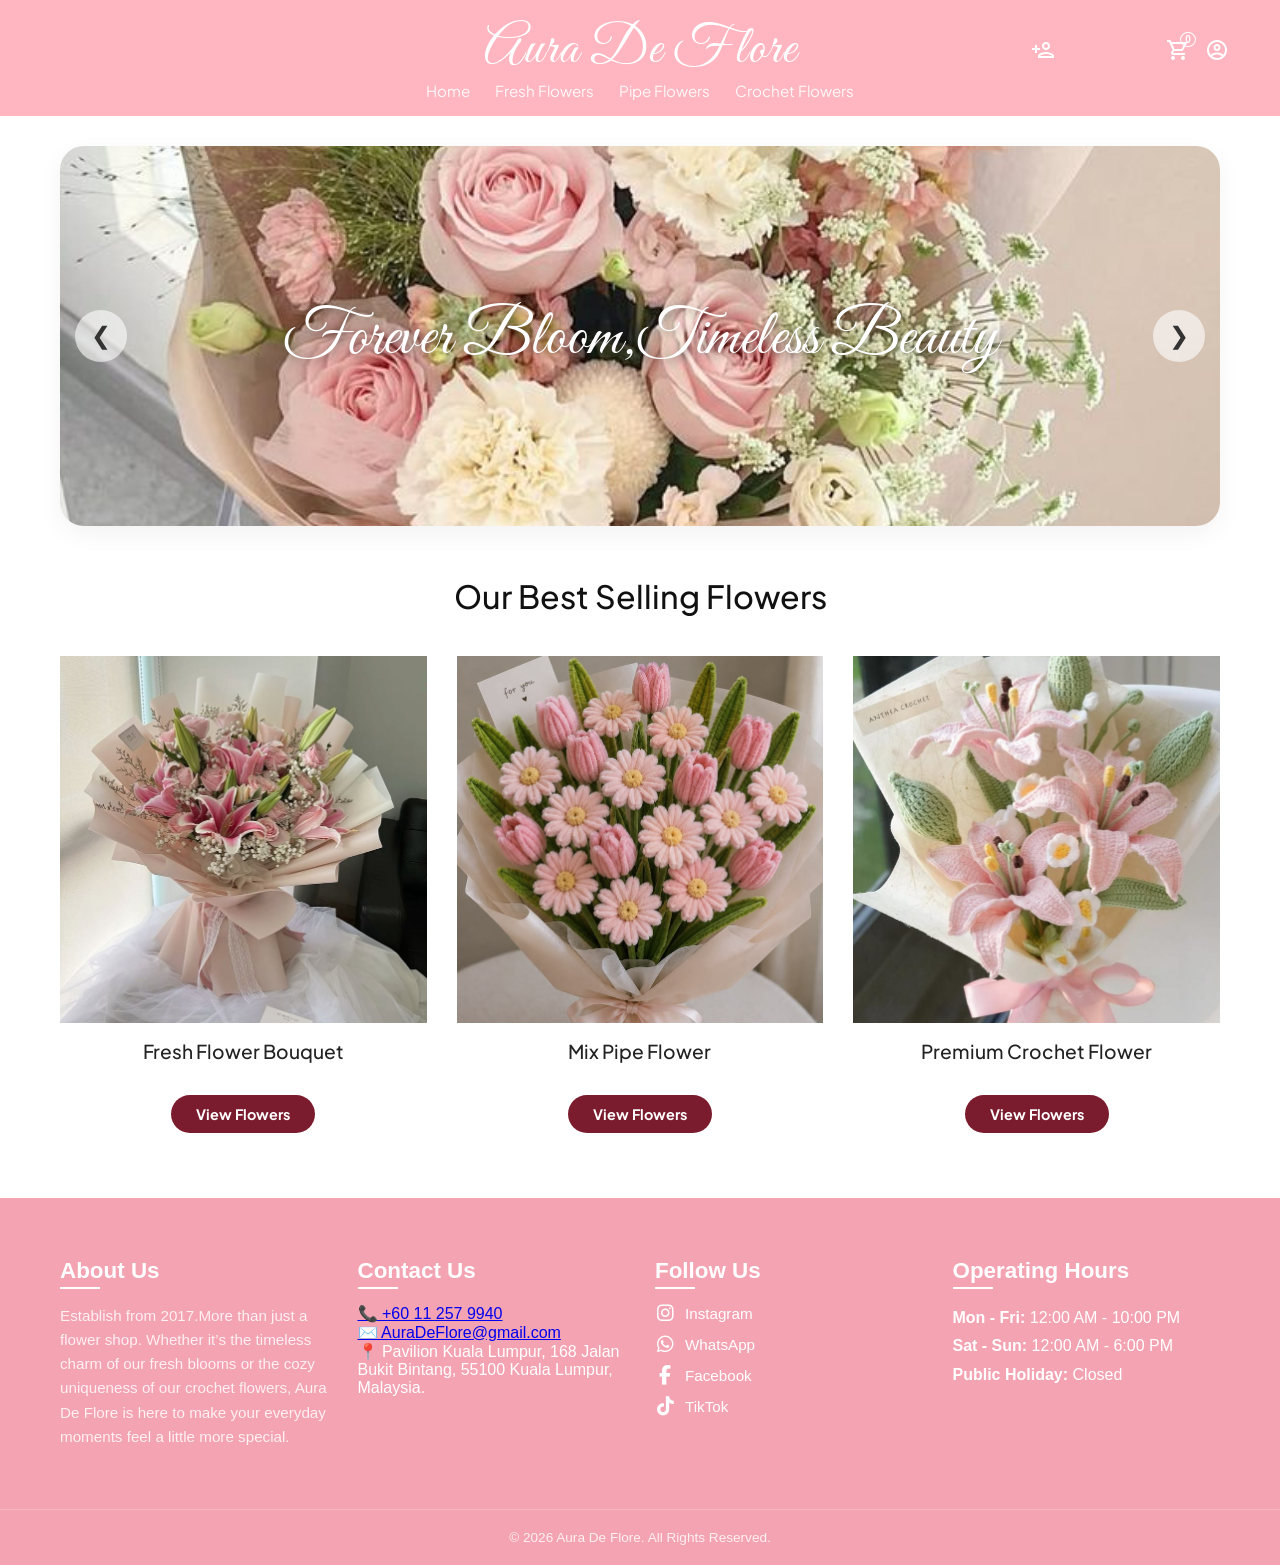
==== commit 00470bc3: "Add files via upload" ====
--- a/index.html
+++ b/index.html
@@ -9,9 +9,8 @@
     <link href="https://fonts.googleapis.com/icon?family=Material+Icons+Outlined" rel="stylesheet">
     <link href="https://fonts.googleapis.com/css2?family=Plus+Jakarta+Sans:wght@300;400;500;600;700&family=Playfair+Display:wght@700&family=Great+Vibes&display=swap" rel="stylesheet">
     
-    <link rel="stylesheet" href="../css/style.css">
-    
-    <link rel="icon" type="image/png" href="../flower image/icon.jpeg">
+    <link rel="stylesheet" href="style.css">
+    <link rel="icon" type="image/png" href="flower image/icon.jpeg">
     
     
     
@@ -68,15 +67,15 @@
             <div class="slider-wrapper">
                 
                 <div class="slide-item">
-                    <img src="../flower image/flowers.jpeg" alt="Flower Banner 1">
+                    <img src="flower image/flowers.jpeg" alt="Flower Banner 1">
                 </div>
     
                 <div class="slide-item">
-                    <img src="../flower%20image/Pipe%20Cleaner%20Daisy%20Bouquet%20%F0%9F%8C%BC%F0%9F%A4%8D.jpeg" alt="Flower Banner 2">
+                    <img src="flower%20image/Pipe%20Cleaner%20Daisy%20Bouquet%20%F0%9F%8C%BC%F0%9F%A4%8D.jpeg" alt="Flower Banner 2">
                 </div>
                 
                 <div class="slide-item">
-                    <img src="../flower image/crochet banner.jpeg" alt="Flower Banner 3">
+                    <img src="flower image/crochet banner.jpeg" alt="Flower Banner 3">
                 </div>
             </div>
 
@@ -116,7 +115,7 @@
 <a href="Freshflower.html" class="product-card-link">
     <div class="product-card">
         <div class="product-image-box">
-            <img src="../flower image/tulip.jpeg" alt="Fresh Flower Bouquet">
+            <img src="flower image/tulip.jpeg" alt="Fresh Flower Bouquet">
         </div>
         <h3 class="product-title">Fresh Flower Bouquet</h3>
         
@@ -128,7 +127,7 @@
 <a href="Pipeflower.html" class="product-card-link">
     <div class="product-card">
         <div class="product-image-box">
-            <img src="../flower image/pipe cleaner.jpeg" alt="Mix Pipe Cleaner Flower">
+            <img src="flower image/pipe cleaner.jpeg" alt="Mix Pipe Cleaner Flower">
         </div>
         <h3 class="product-title">Mix Pipe Flower</h3>
         <span class="btn-maroon-fake">View Flowers</span>
@@ -139,7 +138,7 @@
 <a href="crochetflower.html" class="product-card-link">
     <div class="product-card">
         <div class="product-image-box">
-            <img src="../flower image/crochet.jpeg" alt="Crochet Flower">
+            <img src="flower image/crochet.jpeg" alt="Crochet Flower">
         </div>
         <h3 class="product-title">Premium Crochet Flower</h3>
         <span class="btn-maroon-fake">View Flowers</span>
@@ -148,7 +147,7 @@
         </div>
     </section>
     
-    <script src="../js/script.js"></script>
+    <script src="script.js"></script>
     
    
     
@@ -163,7 +162,6 @@
 
         <div class="footer-column contact-col">
             <h3>Contact Us</h3>
-            
             <p><a href="https://wa.me/60112579940" target="_blank">📞 +60 11 257 9940</a></p>
             <p><a href="mailto:AuraDeFlore@gmail.com">✉️ AuraDeFlore@gmail.com</a></p>
             <p>
--- a/style.css
+++ b/style.css
@@ -0,0 +1,799 @@
+
+* {
+    margin: 0;
+    padding: 0;
+    box-sizing: border-box;
+}
+
+body {
+    font-family: 'Plus Jakarta Sans', sans-serif;
+    background-color: #ffffff;
+}
+
+
+.klcg-header {
+    background-color: lightpink; 
+    color: #ffffff;
+    padding: 20px 4% 15px 4%;
+    width: 100%;
+}
+
+
+.header-top {
+    display: flex;
+    justify-content: space-between; 
+    align-items: center;         
+    position: relative;
+    width: 100%;
+    padding: 15px 4%;               
+    box-sizing: border-box;
+    
+}
+
+.menu-btn-left {
+    
+    position:static;
+    background: none;
+    border: none;
+    color: #ffffff;         
+    cursor: pointer;
+    display: flex;
+    align-items: center;
+    z-index: 20;
+    flex: 1;                        
+    justify-content: flex-start;    
+}
+
+
+
+.logo-text {
+    font-family: 'Great Vibes', cursive; 
+    font-size: 3.4rem; 
+    font-weight: normal;
+    letter-spacing: 1px;
+    text-align:center;
+    
+    
+    position: absolute;
+    left: 50%;
+    top: 50%;
+    transform: translate(-50%, -50%); 
+    
+    width: auto;
+    white-space: nowrap;            
+    z-index: 10;
+    
+}
+
+.header-icons {
+    position: absolute;
+    right: 0;
+    display: flex;
+    gap: 15px;
+    align-items: center;
+    justify-content: flex-end;
+}
+
+.icon-btn {
+    background: none;
+    border: none;
+    color: #ffffff;
+    cursor: pointer;
+    position: relative;
+    display: flex;
+    align-items: center;
+    justify-content: center;
+}
+
+.cart-badge {
+    position: absolute;
+    top: -6px;
+    right: -6px;
+    background-color: transparent;
+    border: 1px solid #ffffff;
+    color: #ffffff;
+    font-size: 10px;
+    padding: 1px 4px;
+    border-radius: 50%;
+    font-weight: 600;
+}
+
+.header-nav {
+    display: flex;
+    justify-content: center;
+    gap: 25px;
+    list-style: none;
+}
+
+.nav-link {
+    color: #ffffff;
+    text-decoration: none;
+    font-size: 0.95rem;
+    font-weight: 400;
+    opacity: 0.9;
+    transition: opacity 0.2s;
+}
+
+.nav-link:hover {
+    opacity: 1;
+    text-decoration: underline;
+}
+
+
+.banner-container {
+    max-width: 1200px;
+    margin: 30px auto;
+    padding: 0 20px;
+}
+
+
+.hero-slider {
+    width: 100%;
+    position: relative;
+    border-radius: 24px; 
+    overflow: hidden;    
+    box-shadow: 0 8px 24px rgba(0,0,0,0.05);
+}
+
+.slider-wrapper {
+    display: flex;
+    width: 100%;
+    transition: transform 0.5s ease-in-out; 
+}
+
+.slide-item {
+    min-width: 100%; 
+    box-sizing: border-box;
+}
+
+.slide-item img {
+    width: 100%;
+    height: 380px;     
+    object-fit: cover; 
+    display: block;
+}
+
+/* Style Butang Kiri & Kanan */
+.slider-btn {
+    position: absolute;
+    top: 50%;
+    transform: translateY(-50%);
+    background: rgba(255, 255, 255, 0.6);
+    color: #333;
+    border: none;
+    font-size: 1.5rem;
+    padding: 12px 16px;
+    cursor: pointer;
+    border-radius: 50%;
+    transition: background 0.2s;
+    z-index: 10;
+}
+
+.slider-btn:hover {
+    background: rgba(255, 255, 255, 0.9);
+}
+
+.prev-btn { left: 15px; }
+.next-btn { right: 15px; }
+
+
+@media (max-width: 768px) {
+    .slide-item img { height: 220px; }
+    .slider-btn { padding: 8px 12px; font-size: 1rem; }
+}
+
+@media (max-width: 768px) {
+    .logo-text {
+        font-size: 1.8rem;
+    }
+    .header-nav {
+        gap: 12px;
+        flex-wrap: wrap;
+    }
+    .nav-link {
+        font-size: 0.85rem;
+    }
+    .hero-banner-box img {
+        height: 250px; 
+    }
+}
+
+
+.products-section {
+    max-width: 1200px;
+    margin: 50px auto;
+    padding: 0 20px;
+}
+
+.section-title {
+    text-align: center;
+    font-size: 2rem;
+    font-weight: 500;
+    margin-bottom: 40px;
+    color: #111111;
+}
+
+
+.products-grid {
+    display: grid;
+    grid-template-columns: repeat(3, 1fr); 
+    gap: 30px; 
+}
+
+.product-card {
+    display: flex;
+    flex-direction: column;
+}
+
+.product-image-box {
+    width: 100%;
+    aspect-ratio: 1 / 1; 
+    overflow: hidden;
+    margin-bottom: 15px;
+}
+
+.product-image-box img {
+    width: 100%;
+    height: 100%;
+    object-fit: cover;
+    display: block;
+    transition: transform 0.3s ease;
+}
+
+.product-card:hover .product-image-box img {
+    transform: scale(1.03);
+}
+
+.product-title {
+    font-size: 1.2rem;
+    font-weight: 500;
+    line-height: 1.4;
+    margin-bottom: 15px;
+    color: #222222;
+}
+
+.product-price {
+    font-size: 1.1rem;
+    font-weight: 400;
+    color: #666666;
+    margin-bottom: 8px;
+}
+
+.product-rating {
+    display: flex;
+    align-items: center;
+    gap: 8px;
+    font-size: 0.85rem;
+}
+
+.rating-emoji {
+    letter-spacing: -2px;
+}
+
+.rating-count {
+    color: #666666;
+}
+
+
+@media (max-width: 768px) {
+    .products-grid { grid-template-columns: 1fr; }
+}
+
+
+
+.slider-container {
+    position: relative; 
+}
+
+.slider-overlay {
+    position: absolute;
+    top: 40%;
+    left: 50%;
+    transform: translate(-50%, -284%); 
+    
+    width: 80%; 
+    text-align: center;
+    z-index: 10; 
+    pointer-events: none; 
+}
+
+
+.slider-overlay h2 {
+    font-family: 'Great Vibes', cursive; 
+    font-size: 4rem; 
+    color: #ffffff !important; 
+    font-weight: normal;
+    text-shadow: 2px 2px 10px rgba(0, 0, 0, 0.5); 
+}
+
+
+
+.main-footer {
+    background-color: #f3a3b2; 
+    color: #ffffff;
+    padding: 40px 0 20px 0;
+    font-family: 'Poppins', sans-serif;
+    margin-top: 50px; 
+    width: 100%;
+}
+
+
+.footer-container {
+    display: flex;
+    justify-content: space-between;
+    max-width: 1200px;
+    margin: 0 auto;
+    padding: 0 5%;
+    flex-wrap: wrap; 
+    gap: 30px;
+}
+
+
+.footer-column {
+    flex: 1;
+    min-width: 250px; 
+}
+
+.footer-column h3 {
+    font-size: 1.4rem;
+    margin-bottom: 20px;
+    position: relative;
+    font-weight: 600;
+}
+
+
+.footer-column h3::after {
+    content: '';
+    position: absolute;
+    left: 0;
+    bottom: -5px;
+    width: 40px;
+    height: 2px;
+    background-color: #ffffff;
+}
+
+
+.about-col p {
+    font-size: 0.95rem;
+    line-height: 1.6;
+    color: #fff0f2; 
+}
+
+
+.contact-item {
+    margin-bottom: 12px;
+    font-size: 0.95rem;
+}
+
+
+.social-icons {
+    display: flex;
+    flex-direction: column; 
+    gap: 12px;
+}
+
+.social-btn {
+    color: #ffffff;
+    text-decoration: none;
+    font-size: 0.95rem;
+    display: flex;
+    align-items: center;
+    gap: 10px;
+    transition: all 0.3s ease;
+}
+
+
+.social-btn:hover {
+    transform: translateX(5px);
+    color: #fff0f2;
+    opacity: 0.8;
+}
+
+
+.footer-bottom {
+    text-align: center;
+    border-top: 1px solid rgba(255, 255, 255, 0.2);
+    margin-top: 40px;
+    padding-top: 20px;
+    font-size: 0.85rem;
+    color: #fff0f2;
+}
+.social-btn i {
+    font-size: 1.2rem; 
+    width: 20px;       
+    text-align: center;
+}
+
+
+a.product-link, 
+a.product-link:visited {
+    text-decoration: none !important;
+    border-bottom: none !important;
+    color: #333333 !important; 
+}
+
+
+a.product-link:active {
+    text-decoration: none !important;
+    border-bottom: none !important;
+    color: #333333 !important;
+}
+
+
+a.product-link:hover {
+    text-decoration: none !important;
+    border-bottom: none !important;
+}
+
+
+.product-card-link {
+    text-decoration: none !important;
+    color: inherit !important;
+    display: block;
+}
+
+
+.product-card {
+    display: flex !important;
+    flex-direction: column !important;
+    align-items: center !important;
+    text-align: center !important;
+    padding-bottom: 15px;
+}
+
+
+.btn-maroon-fake {
+    display: inline-block !important;
+    background-color: #7A1C2E !important;
+    color: white !important;
+    padding: 10px 25px !important;
+    margin-top: 15px !important;
+    font-size: 0.9rem !important;
+    font-weight: bold !important;
+    border-radius: 25px !important;
+    width: fit-content !important;
+    transition: all 0.3s ease !important;
+}
+
+/* Kesan hover bila customer sentuh kotak kad */
+.product-card-link:hover .btn-maroon-fake {
+    background-color: #5C1321 !important;
+    transform: scale(1.05) !important;
+}
+
+/* Crochet-specific styles (restored) */
+.crochet-hero {
+    max-width: 1200px;
+    margin: 50px auto;
+    padding: 60px 20px;
+    text-align: center;
+    background: linear-gradient(135deg, #fff5f9 0%, #ffe8f0 100%);
+    border-radius: 28px;
+    box-shadow: 0 16px 40px rgba(212, 91, 136, 0.1);
+}
+
+.hero-badge {
+    display: inline-block;
+    background-color: #ffd5e5;
+    color: #b93968;
+    padding: 10px 18px;
+    border-radius: 999px;
+    font-weight: 700;
+    margin-bottom: 18px;
+    font-size: 0.9rem;
+}
+
+.hero-title {
+    font-family: 'Playfair Display', serif;
+    font-size: 3rem;
+    color: #3f1d37;
+    margin-bottom: 18px;
+    line-height: 1.1;
+}
+
+.hero-description {
+    font-size: 1.1rem;
+    color: #5f485a;
+    max-width: 600px;
+    margin: 0 auto;
+    line-height: 1.8;
+}
+
+
+.footer-container {
+    display: flex;
+    justify-content: space-between;
+    align-items: flex-start;
+    flex-wrap: wrap; 
+    gap: 20px;
+}
+
+
+footer .footer-container {
+    display: flex !important;
+    flex-direction: row !important;
+    justify-content: space-between !important;
+    align-items: flex-start !important;
+    flex-wrap: wrap !important; 
+    gap: 30px !important;
+    max-width: 1200px;
+    margin: 0 auto;
+    padding: 20px;
+}
+
+
+.footer-section {
+    flex: 1 1 0 px !important;
+    min-width: 200px !important; 
+    margin-bottom: 20px;
+    box-sizing: border-box;
+}
+
+
+.footer-section.hours ul {
+    list-style: none !important;
+    padding: 0 !important;
+    margin: 0 !important;
+    line-height: 1.8;
+    color: white;
+}
+
+
+.footer-maps-link {
+    color: white !important;          
+    text-decoration: none !important; 
+    transition: opacity 0.2s ease;
+    display: inline-block;
+}
+
+
+.footer-maps-link:hover {
+    text-decoration: underline !important; 
+ 
+    opacity: 0.8;                        
+}
+
+
+.cart-modal {
+    display:none;
+    position: fixed;
+    z-index: 9999; 
+    left: 0;
+    top: 0;
+    width: 100%;
+    height: 100%;
+    background-color: rgba(0, 0, 0, 0.5); 
+}
+
+
+.cart-modal-content {
+    background-color: #fff0f3; 
+    margin: 2% auto;
+    padding:  20px 25px;
+    border: 3px solid #7A1C2E;
+    width: 90%;
+    max-width: 450px;
+    border-radius: 15px;
+    position: relative;
+    box-shadow: 0px 5px 15px rgba(0,0,0,0.2);
+    max-height: 85vh;
+    overflow-y:auto;
+}
+
+
+.close-modal {
+    position: absolute;
+    right: 20px;
+    top: 15px;
+    color: #7A1C2E;
+    font-size: 28px;
+    font-weight: bold;
+    cursor: pointer;
+}
+
+
+#orderForm label {
+    display: block;
+    margin-top: 12px;
+    font-weight: bold;
+    color: #7A1C2E;
+    font-size: 0.95rem;
+}
+
+#orderForm input, #orderForm textarea, #orderForm select {
+    width: 100%;
+    padding: 10px;
+    margin-top: 5px;
+    border: 1px solid #7A1C2E;
+    border-radius: 8px;
+    box-sizing: border-box;
+    background-color: white;
+}
+
+
+.submit-order-btn {
+    background-color: #7A1C2E;
+    color: white;
+    width: 100%;
+    padding: 12px;
+    border: none;
+    border-radius: 25px;
+    font-size: 1rem;
+    font-weight: bold;
+    margin-top: 20px;
+    cursor: pointer;
+    transition: background 0.2s;
+}
+
+.submit-order-btn:hover {
+    background-color: #a8324a;
+}
+
+
+input[type="date"]::-webkit-calendar-picker-indicator {
+    background-color: #fff0f3;
+    padding: 5px;
+    cursor: pointer;
+    border-radius: 5px;
+    filter: invert(18%) sepia(54%) saturate(3474%) hue-rotate(334deg) brightness(81%) contrast(92%); /* Tukar warna ikon jadi maroon */
+}
+
+.about-crochet {
+    max-width: 1200px;
+    margin: 60px auto;
+    padding: 0 20px;
+}
+
+.about-crochet h2 {
+    font-size: 2.2rem;
+    text-align: center;
+    margin-bottom: 50px;
+    color: #3f1d37;
+    font-family: 'Playfair Display', serif;
+}
+
+.about-grid {
+    display: grid;
+    grid-template-columns: repeat(3, 1fr);
+    gap: 30px;
+}
+
+.about-item {
+    background-color: #fff7fb;
+    padding: 40px;
+    border-radius: 24px;
+    text-align: center;
+    box-shadow: 0 12px 28px rgba(212, 91, 136, 0.08);
+    transition: transform 0.3s ease;
+}
+
+.about-item:hover {
+    transform: translateY(-6px);
+}
+
+.about-item h3 {
+    font-size: 1.4rem;
+    color: #842f57;
+    margin-bottom: 16px;
+}
+
+.about-item p {
+    color: #5f485a;
+    line-height: 1.8;
+    font-size: 0.95rem;
+}
+
+
+.order-form-style {
+    display: flex;
+    flex-direction: column;
+    gap: 10px; 
+}
+
+.order-form-style label {
+    display: block;
+    text-align: left;
+    color: #7A1C2E;
+    font-weight: bold;
+    margin-top: 10px;
+}
+
+.order-form-style input, 
+.order-form-style select {
+    width: 100%;
+    padding: 10px;
+    border: 1px solid #7A1C2E;
+    border-radius: 8px;
+    box-sizing: border-box; 
+}
+
+/* === KOD RESPONSIVE UNTUK POV PHONE (SCREEN BAWAH 768px) === */
+@media (max-width: 768px) {
+    
+    /* 1. Susun semula header biar ada ruang */
+    header {
+        flex-direction: column; /* Paksa logo duduk atas, icon duduk bawah atau sebaliknya */
+        gap: 10px;
+        padding: 15px 10px;
+    }
+
+    /* 2. Kecilkan saiz tulisan Logo Aura De Flore biar tak makan space */
+    header h1, .logo { 
+        font-size: 1.8rem !important; 
+        text-align: center;
+        width: 100%;
+    }
+
+    /* 3. Atur kedudukan container icon supaya maintain sebaris and tak bertindih */
+    .header-icons, .icon-container {
+        display: flex;
+        justify-content: center;
+        gap: 15px;
+        width: 100%;
+    }
+
+    /* 4. Kecilkan sikit tulisan menu navigation */
+    nav a {
+        font-size: 0.85rem !important;
+        padding: 5px 8px;
+    }
+}
+
+/* === KOD RESPONSIVE BACKUP - RESET TOTAL FOR PHONE === */
+@media (max-width: 768px) {
+    
+    /* 1. Paksa header susun bertingkat (Logo atas, Icons bawah) */
+    header {
+        display: flex !important;
+        flex-direction: column !important;
+        align-items: center !important;
+        justify-content: center !important;
+        position: relative !important;
+        top: 0 !important;
+        left: 0 !important;
+        transform: none !important;
+        width: 100% !important;
+        padding: 15px 0 !important;
+        gap: 12px !important;
+    }
+
+    /* 2. Bebaskan tulisan logo daripada hancur bertindih */
+    header h1, .logo, header .logo-text { 
+        position: static !important;
+        font-size: 1.8rem !important; 
+        text-align: center !important;
+        margin: 0 auto !important;
+        width: auto !important;
+        transform: none !important;
+    }
+
+    /* 3. Paksa container icon duduk baris bawah and beratur sebaris */
+    header div, .header-icons, .icon-container, .right-menu {
+        position: static !important;
+        display: flex !important;
+        flex-direction: row !important; /* Kekal sebaris melintang */
+        justify-content: center !important;
+        align-items: center !important;
+        gap: 20px !important; /* Jarakkan sikit antara butang akaun, cart, login */
+        width: 100% !important;
+        margin: 0 auto !important;
+        transform: none !important;
+    }
+
+    /* 4. Pastikan menu navigasi bawah tak serabut */
+    nav {
+        display: flex !important;
+        flex-wrap: wrap !important;
+        justify-content: center !important;
+        gap: 8px !important;
+        padding: 10px 5px !important;
+    }
+
+    nav a {
+        font-size: 0.85rem !important;
+        padding: 4px 6px !important;
+        text-align:center;
+    }
+}
+
+
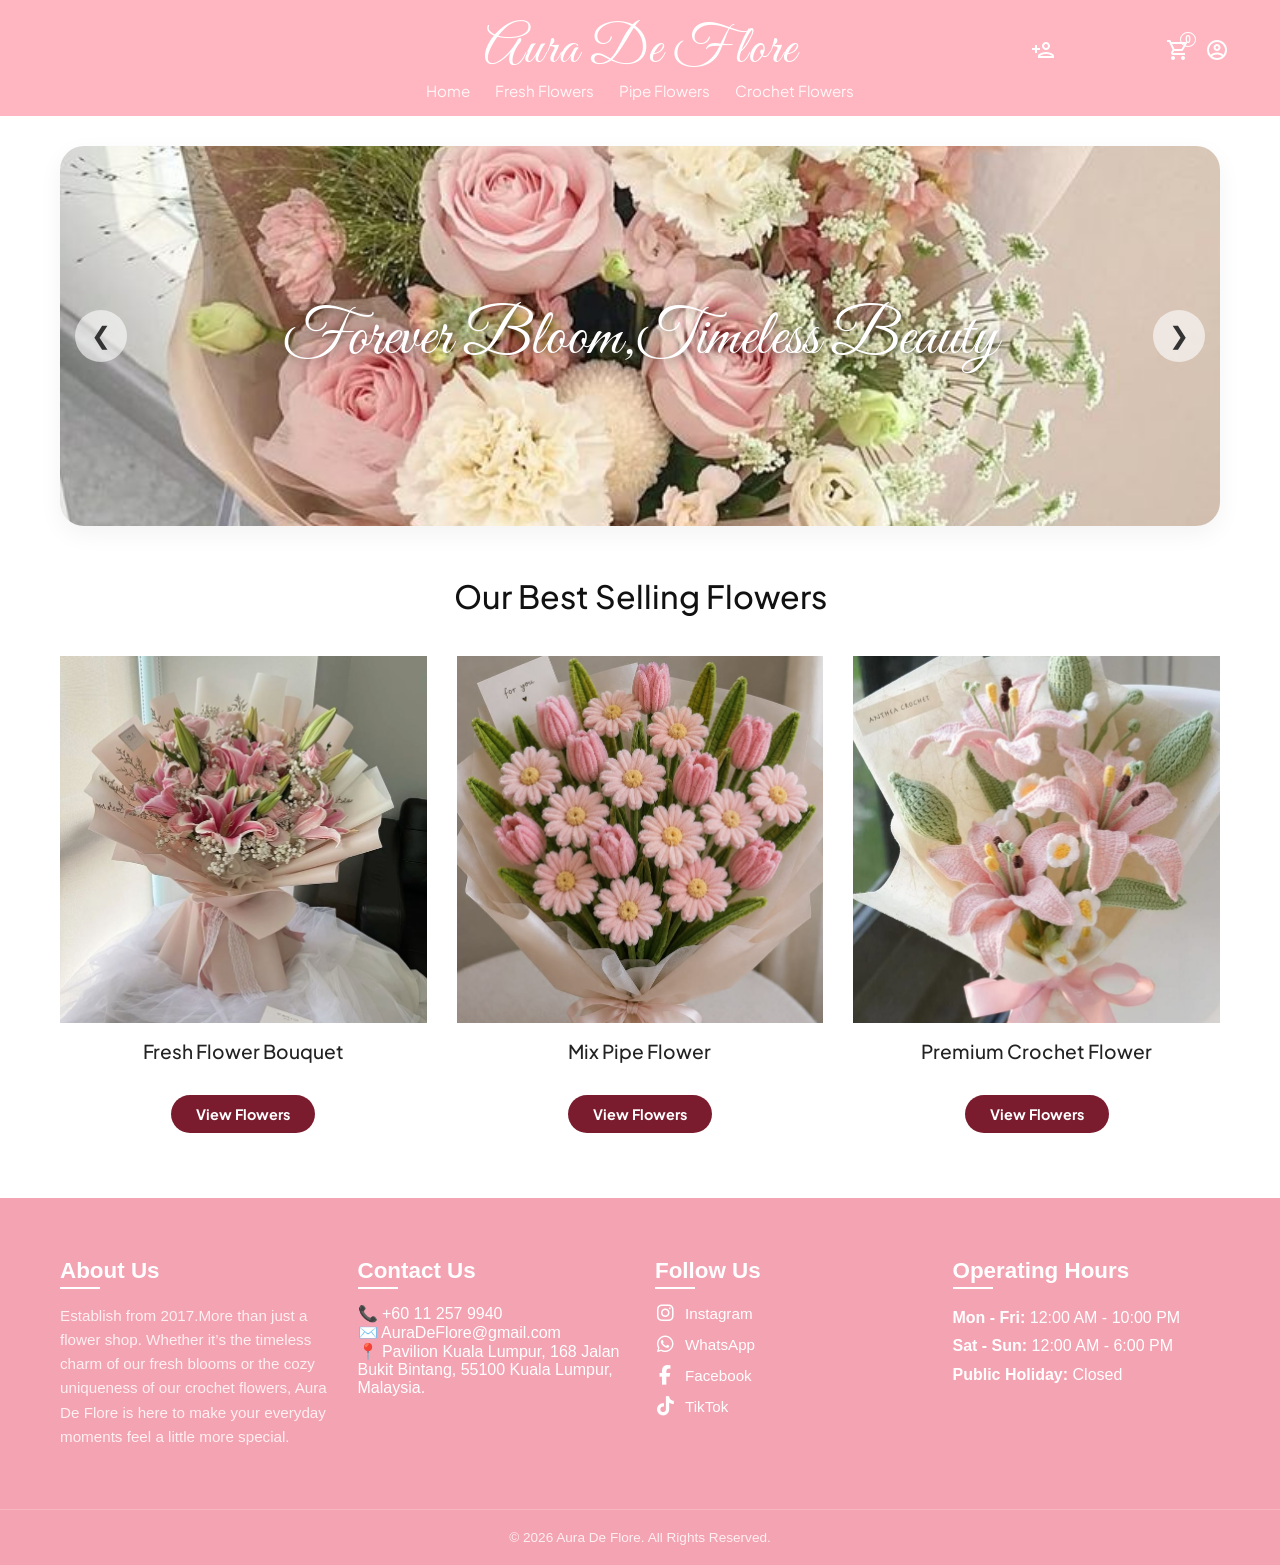
==== commit 7f7696b9: "Add files via upload" ====
--- a/style.css
+++ b/style.css
@@ -455,13 +455,13 @@
     transition: all 0.3s ease !important;
 }
 
-/* Kesan hover bila customer sentuh kotak kad */
+
 .product-card-link:hover .btn-maroon-fake {
     background-color: #5C1321 !important;
     transform: scale(1.05) !important;
 }
 
-/* Crochet-specific styles (restored) */
+
 .crochet-hero {
     max-width: 1200px;
     margin: 50px auto;
@@ -795,5 +795,15 @@
         text-align:center;
     }
 }
-
-
+/* 1. Ini untuk paksa tulisan link jadi warna putih balik and buang garisan buruk tu */
+.footer a, footer a {
+    color: #ffffff !important;         /* Tukar jadi putih (atau ganti kod warna pastel kau) */
+    text-decoration: none !important;  /* Ini yang akan hilangkan garisan bawah tu! */
+}
+
+/* 2. Ini untuk pastikan kalau customer gerakkan mouse atas tu baru garisan tu keluar nipis */
+.footer a:hover, footer a:hover {
+    text-decoration: underline !important;
+}
+
+
